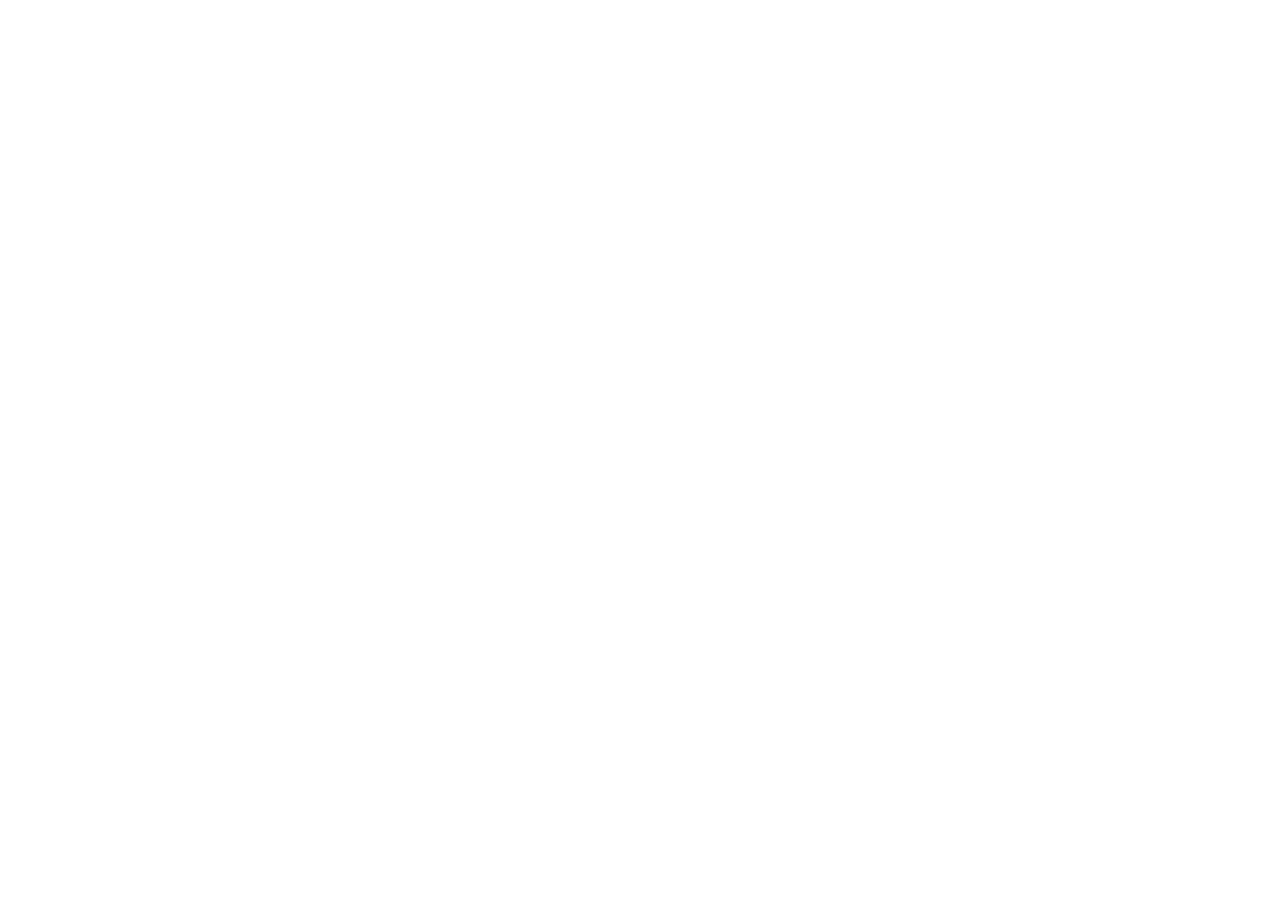
==== blogs.html @ 79918acf "feat: addel html and css pages" ====
<!DOCTYPE html>
<html lang="en">
<head>
    <meta charset="UTF-8">
    <meta http-equiv="X-UA-Compatible" content="IE=edge">
    <meta name="viewport" content="width=device-width, initial-scale=1.0">
    <title>Document</title>
</head>
<body>
    
    

</body>
</html>
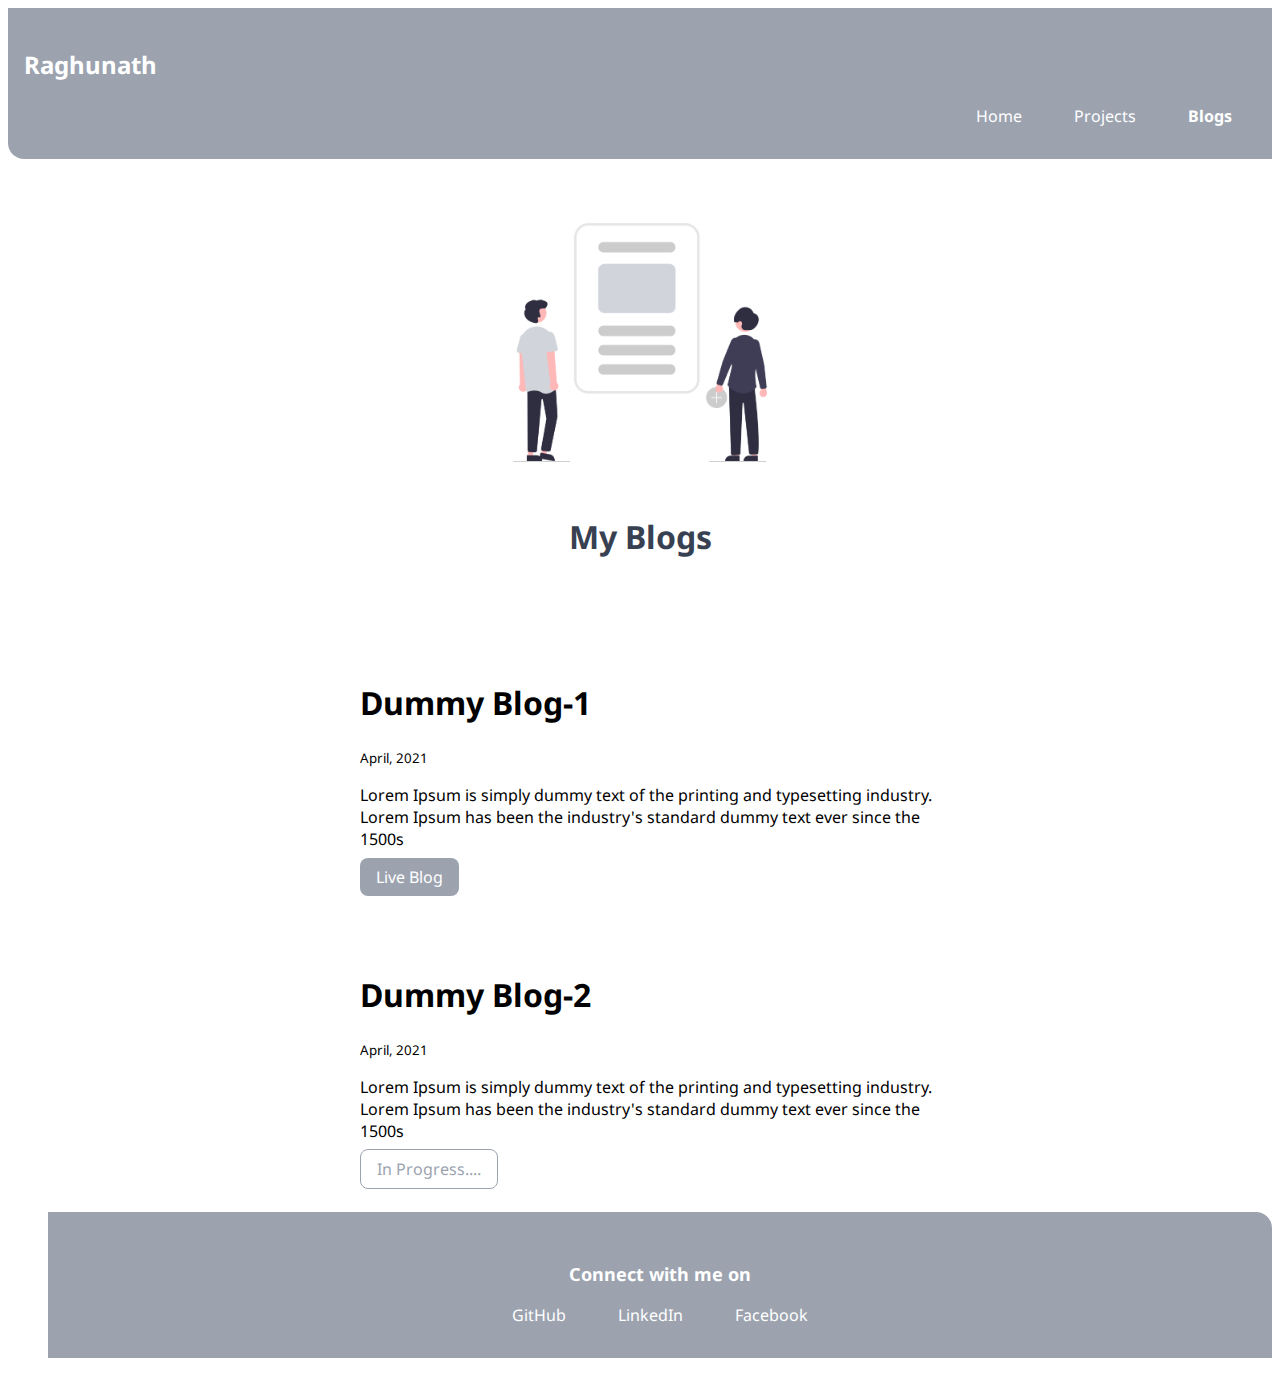
==== commit 6507d224: "feat: added 2 html pages" ====
--- a/blogs.html
+++ b/blogs.html
@@ -4,11 +4,66 @@
     <meta charset="UTF-8">
     <meta http-equiv="X-UA-Compatible" content="IE=edge">
     <meta name="viewport" content="width=device-width, initial-scale=1.0">
-    <title>Document</title>
+    <title>Blogs</title>
+    <link rel="stylesheet" href="/styles.css">
 </head>
 <body>
     
+    <nav class="navigation">
+        <div class="nav-brand"><p>Raghunath</p></div>
+       <ul class="list-nonbullet nav-pills">
+           <li class="list-item-inline"><a class="link" href="./index.html">Home</a></li>
+           <li class="list-item-inline"><a class="link" href="./projects.html">Projects</a></li>
+           <li class="list-item-inline"><a class="link  link-active" href="./blogs.html">Blogs</a></li>
+       </ul>
+   </nav>
+
+
+   <header class="hero">
+    <img class="hero-img" src="./images/blogs.png" alt="image">
+    <h1 class="hero-text">My Blogs</h1>
+    </header>
+
+
+    <ul class="list-nonbullet">
+        <li>
+            <div class="container container-center padding">
+                <h1>Dummy Blog-1</h1>
+                <small>April, 2021</small>
+                <p>Lorem Ipsum is simply dummy text of the printing and typesetting industry. Lorem Ipsum has been the industry's standard dummy text ever since the 1500s</p>          
+                <a class="link link-primary" href="./blog1.html">Live Blog</a>
+            </div>
+        </li>
+
+        <li>
+            <div class="container container-center padding">
+                <h1>Dummy Blog-2</h1>
+                <small>April, 2021</small>
+                <p>Lorem Ipsum is simply dummy text of the printing and typesetting industry. Lorem Ipsum has been the industry's standard dummy text ever since the 1500s</p>
+                <a class="link link-secondary" href="">In Progress....</a>
+            </div>
+        </li>
+
+
+        <footer class="footer">
+
+            <h3 class="footer-header">Connect with me on</h3>
+            <ul class="social-links">
+                <li class="list-item-inline">
+                    <a class="link list-nonbullet" href="https://github.com/raghunath18m">GitHub</a> 
+                </li>  
     
+                <li class="list-item-inline">
+                    <a class="link list-nonbullet" href="https://www.linkedin.com/in/raghunath-sali/">LinkedIn
+                    </a>
+                </li>
+                
+                <li class="list-item-inline">
+                    <a class="link list-nonbullet" href="https://www.facebook.com/raghunath18m/">Facebook</a>
+                </li>
+    
+            </ul>
+        </footer>
 
 </body>
 </html>--- a/styles.css
+++ b/styles.css
@@ -0,0 +1,139 @@
+/* font */
+@import url('https://fonts.googleapis.com/css2?family=Noto+Sans:ital@1&display=swap');
+
+body{
+    font-family: 'Noto Sans', sans-serif;
+}
+
+:root {
+    --primary-color: #9CA3AF;
+    --off-white: #E5E7EB;
+}
+
+
+/* container */
+.container {
+    padding-left: 1rem;
+    padding-right: 1rem;
+}
+
+.container-center {
+    max-width: 600px;
+    margin: auto;
+}
+
+
+/* links */
+.link-primary {
+    background-color: var(--primary-color);
+    border-radius: 0.5rem;
+    color: white;
+}
+
+.link-secondary {
+    border-radius: 0.5rem;
+    color: var(--primary-color);
+    border: 1px solid var(--primary-color);
+}
+
+.link {
+    box-sizing: border-box;
+    text-decoration: none;
+    padding: 0.5rem 1rem;
+}
+
+
+/* lists */
+.list-nonbullet {
+    list-style: none;
+}
+
+.list-item-inline{
+    display: inline;
+    padding: 0rem 0.5rem;
+}
+
+
+/* navigation */
+.navigation {
+    background-color: var(--primary-color);
+    color: white;
+    padding: 1rem;
+    border-bottom-left-radius: 1rem;
+}
+
+.nav-brand {
+    font-weight: bold;
+    font-size: 1.5rem;
+}
+
+.navigation .nav-pills{
+    text-align: right;
+}
+
+.navigation .link {
+    color: white;
+}
+
+.navigation .link-active {
+    font-weight: bold;
+}
+
+
+/* header */
+.hero {
+    padding: 2rem;
+}
+
+.hero .hero-img{
+    max-width: 350px;
+    display:block;
+    margin: auto
+}
+
+.hero .hero-text {
+    color: #374151;
+    text-align: center;
+}
+
+
+/* section */
+.sections  {
+    padding: 2rem;
+}
+
+.sections h2 {
+    text-align: center;
+}
+
+.offwhite {
+    background-color: var(--off-white);
+}
+
+.footer {
+    background-color: #9CA3AF;
+    border-top-right-radius: 1rem;
+    padding: 2rem;
+    text-align: center;
+    color: white;
+}
+
+.footer .link {
+    color: white
+}
+
+.footer ul{
+    padding-inline-start: 0px;
+}
+
+.footer .footer-header {
+    font-weight: bold;
+    font-size: large;
+}
+
+
+/* ...... */
+
+.padding {
+    padding: 2rem;
+}